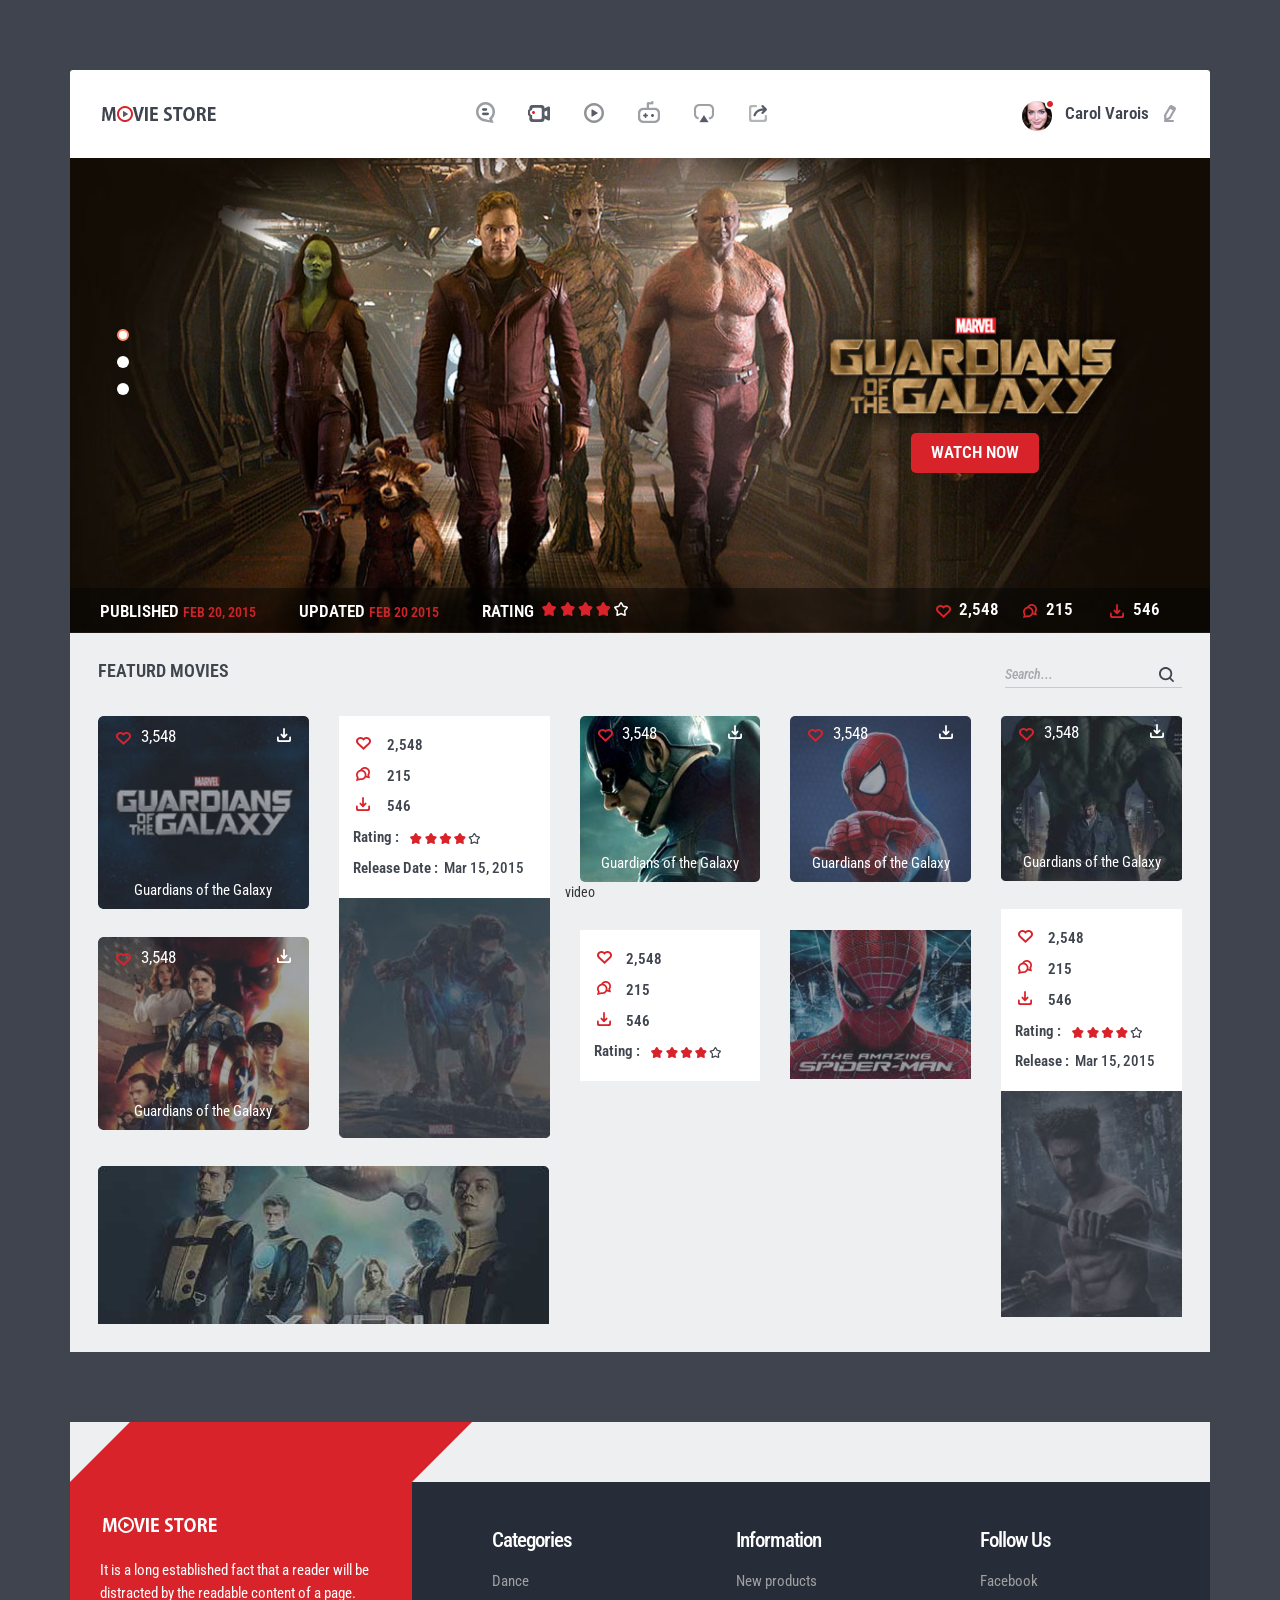
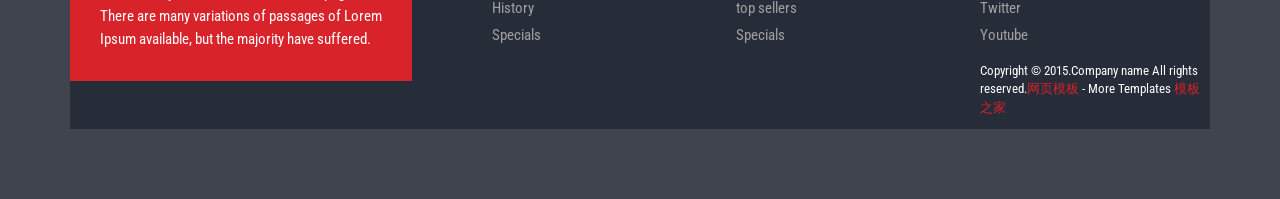
==== target/movie/index.html @ d4ca5f09 "毕设初次提交" ====
<!DOCTYPE HTML>
<html>
<head>
<title>Home</title>
<meta name="viewport" content="width=device-width, initial-scale=1">
<meta http-equiv="Content-Type" content="text/html; charset=utf-8" />
<meta name="keywords" content="Movie_store Responsive web template, Bootstrap Web Templates, Flat Web Templates, Andriod Compatible web template, 
Smartphone Compatible web template, free webdesigns for Nokia, Samsung, LG, SonyErricsson, Motorola web design" />
<script type="application/x-javascript"> addEventListener("load", function() { setTimeout(hideURLbar, 0); }, false); function hideURLbar(){ window.scrollTo(0,1); } </script>
<link href="css/bootstrap.css" rel='stylesheet' type='text/css' />
<link href="css/style.css" rel="stylesheet" type="text/css" media="all" />
<!-- start plugins -->
<script type="text/javascript" src="js/jquery-1.11.1.min.js"></script>
<link href='http://fonts.useso.com/css?family=Roboto+Condensed:100,200,300,400,500,600,700,800,900' rel='stylesheet' type='text/css'>
<script src="js/responsiveslides.min.js"></script>
<script>
    $(function () {
      $("#slider").responsiveSlides({
      	auto: true,
      	nav: true,
      	speed: 500,
        namespace: "callbacks",
        pager: true,
      });
    });
</script>
</head>
<body>
<div class="container">
	<div class="container_wrap">
		<div class="header_top">
		    <div class="col-sm-3 logo"><a href="index.html"><img src="images/logo.png" alt=""/></a></div>
		    <div class="col-sm-6 nav">
			  <ul>
				 <li> <span class="simptip-position-bottom simptip-movable" data-tooltip="comic"><a href="movie.html"> </a></span></li>
				 <li><span class="simptip-position-bottom simptip-movable" data-tooltip="movie"><a href="movie.html"> </a> </span></li>
				 <li><span class="simptip-position-bottom simptip-movable" data-tooltip="video"><a href="movie.html"> </a></span></li>
				 <li><span class="simptip-position-bottom simptip-movable" data-tooltip="game"><a href="movie.html"> </a></span></li>
				 <li><span class="simptip-position-bottom simptip-movable" data-tooltip="tv"><a href="movie.html"> </a></span></li>
				 <li><span class="simptip-position-bottom simptip-movable" data-tooltip="more"><a href="movie.html"> </a></span></li>
			 </ul>
			</div>
			<div class="col-sm-3 header_right">
			   <ul class="header_right_box">
				 <li><img src="images/p1.png" alt=""/></li>
				 <li><p><a href="login.html">Carol Varois</a></p></li>
				 <li class="last"><i class="edit"> </i></li>
				 <div class="clearfix"> </div>
			   </ul>
			</div>
			<div class="clearfix"> </div>
	      </div>
	      <div class="slider">
	   <div class="callbacks_container">
	      <ul class="rslides" id="slider">
	        <li><img src="images/banner.jpg" class="img-responsive" alt=""/>
	        	<div class="button">
			      <a href="#" class="hvr-shutter-out-horizontal">Watch Now</a>
			    </div>
			</li>
	        <li><img src="images/banner1.jpg" class="img-responsive" alt=""/>
	        	<div class="button">
			      <a href="#" class="hvr-shutter-out-horizontal">Watch Now</a>
			    </div>
			</li>
	        <li><img src="images/banner2.jpg" class="img-responsive" alt=""/>
	        	<div class="button">
			      <a href="#" class="hvr-shutter-out-horizontal">Watch Now</a>
			    </div>
			</li>
	      </ul>
	    </div>
	    <div class="banner_desc">
			    	<div class="col-md-9">
			    		<ul class="list_1">
			    			<li>Published <span class="m_1">Feb 20, 2015</span></li>
			    			<li>Updated <span class="m_1">Feb 20 2015</span></li>
			    			<li>Rating <span class="m_1"><img src="images/rating.png" alt=""/></span></li>
			    		</ul>
			    	</div>
			    	<div class="col-md-3 grid_1">
			    		<ul class="list_1 list_2">
			    			<li><i class="icon1"> </i><p>2,548</p></li>
			    			<li><i class="icon2"> </i><p>215</p></li>
			    			<li><i class="icon3"> </i><p>546</p></li>
			    		</ul>
			    	</div>
			    </div>
      </div>
      <div class="content">
      	<div class="box_1">
      	 <h1 class="m_2">Featurd Movies</h1>
      	 <div class="search">
		    <form>
				<input type="text" value="Search..." onFocus="this.value='';" onBlur="if (this.value == '') {this.value ='';}">
				<input type="submit" value="">
		    </form>
		</div>
		<div class="clearfix"> </div>
        <div class="copyrights">Collect from <a href="http://www.cssmoban.com/" >手机网站模板</a></div>
		</div>
		<div class="box_2">
			<div class="col-md-5 grid_3">
			  <div class="row_1">
			  <div class="col-md-6 grid_4"><a href="single.html">
				  <div class="grid_2">
					<img src="images/pic1.jpg" class="img-responsive" alt=""/>
					<div class="caption1">
						<ul class="list_3">
				    		<li><i class="icon5"> </i><p>3,548</p></li>
				    	</ul>
				    	<i class="icon4"> </i>
				    	<p class="m_3">Guardians of the Galaxy</p>
					</div>
				   </div>
				   <div class="grid_2 col_1">
					<img src="images/pic2.jpg" class="img-responsive" alt=""/>
					<div class="caption1">
						<ul class="list_3">
				    		<li><i class="icon5"> </i><p>3,548</p></li>
				    	</ul>
				    	<i class="icon4"> </i>
				    	<p class="m_3">Guardians of the Galaxy</p>
					</div>
				   </div>
			   </a></div>
			   <div class="col-md-6 grid_7">
				   <div class="col_2">
				   	    <ul class="list_4">
			    			<li><i class="icon1"> </i><p>2,548</p></li>
			    			<li><i class="icon2"> </i><p>215</p></li>
			    			<li><i class="icon3"> </i><p>546</p></li>
			    			<li>Rating : &nbsp;&nbsp;<p><img src="images/rating1.png" alt=""/></p></li>
			    			<li>Release Date : &nbsp;<span class="m_4">Mar 15, 2015</span> </li>
			    			<div class="clearfix"> </div>
			    		</ul>
			    		<div class="m_5"><a href="single.html"><img src="images/pic3.jpg" class="img-responsive" alt=""/></a></div>
				   </div>
			 </div>
			   <div class="clearfix"> </div>
			   </div>
			   <div class="row_2">
			   	<a href="single.html"><img src="images/pic4.jpg" class="img-responsive" alt=""/></a>
			   </div>
			</div>
			<div class="col-md-5 content_right">
			 <div class="row_3">
			  <div class="col-md-6 content_right-box"><a href="single.html">
				<div class="grid_2">
				<img src="images/pic6.jpg" class="img-responsive" alt=""/>
				<div class="caption1">
						<ul class="list_5">
				    		<li><i class="icon5"> </i><p>3,548</p></li>
				    	</ul>
				    	<i class="icon4 icon6"> </i>
				    	<p class="m_3">Guardians of the Galaxy</p>
				</div>
			    </div>
			   </a></div>
			   <div class="col-md-6 grid_5"><a href="single.html">
				<div class="grid_2">
				<img src="images/pic7.jpg" class="img-responsive" alt=""/>
				<div class="caption1">
						<ul class="list_5">
				    		<li><i class="icon5"> </i><p>3,548</p></li>
				    	</ul>
				    	<i class="icon4 icon6"> </i>
				    	<p class="m_3">Guardians of the Galaxy</p>
				</div>
			    </div>
			   </a></div>
			   <div class="clearfix"> </div>
			   </div>
			   <div class="video">
			      video
			  </div>
			  <div class="row_5">
			  	<div class="col-md-6">
					<div class="col_2">
				   	    <ul class="list_4">
			    			<li><i class="icon1"> </i><p>2,548</p></li>
			    			<li><i class="icon2"> </i><p>215</p></li>
			    			<li><i class="icon3"> </i><p>546</p></li>
			    			<li>Rating : &nbsp;&nbsp;<p><img src="images/rating1.png" alt=""></p></li>
			    			<div class="clearfix"> </div>
			    		</ul>
			    		
				   </div>
			   </div>
			   <div class="col-md-6 m_6"><a href="single.html">
				  <img src="images/pic8.jpg" class="img-responsive" alt=""/>
			   </a></div>
			  </div>
			</div>
			<div class="col-md-2 grid_6">
				<div class="m_7"><a href="single.html"><img src="images/pic9.jpg" class="img-responsive" alt=""/></a></div>
				<div class="caption1">
						<ul class="list_5">
				    		<li><i class="icon5"> </i><p>3,548</p></li>
				    	</ul>
				    	<i class="icon4 icon6"> </i>
				    	<p class="m_3">Guardians of the Galaxy</p>
				</div>
				<div class="col_2 col_3">
				   	    <ul class="list_4">
			    			<li><i class="icon1"> </i><p>2,548</p></li>
			    			<li><i class="icon2"> </i><p>215</p></li>
			    			<li><i class="icon3"> </i><p>546</p></li>
			    			<li>Rating : &nbsp;&nbsp;<p><img src="images/rating1.png" alt=""></p></li>
			    			<li>Release : &nbsp;<span class="m_4">Mar 15, 2015</span> </li>
			    			<div class="clearfix"> </div>
			    		</ul>
			    		<div class="m_8"><a href="single.html"><img src="images/pic10.jpg" class="img-responsive" alt=""/></a></div>
			    </div>
			</div>
			<div class="clearfix"> </div>
		</div>
      </div>
   </div>
 </div>
 
<div class="container"> 
 <footer id="footer">
 	<div id="footer-3d">
		<div class="gp-container">
			<span class="first-widget-bend"></span>
		</div>		
	</div>
    <div id="footer-widgets" class="gp-footer-larger-first-col">
		<div class="gp-container">
            <div class="footer-widget footer-1">
            	<div class="wpb_wrapper">
					<img src="images/f_logo.png" alt=""/>
				</div> 
	          <br>
	          <p>It is a long established fact that a reader will be distracted by the readable content of a page.</p>
			  <p class="text">There are many variations of passages of Lorem Ipsum available, but the majority have suffered.</p>
			 </div>
			 <div class="footer_box">
			  <div class="col_1_of_3 span_1_of_3">
					<h3>Categories</h3>
					<ul class="first">
						<li><a href="#">Dance</a></li>
						<li><a href="#">History</a></li>
						<li><a href="#">Specials</a></li>
					</ul>
		     </div>
		     <div class="col_1_of_3 span_1_of_3">
					<h3>Information</h3>
					<ul class="first">
						<li><a href="#">New products</a></li>
						<li><a href="#">top sellers</a></li>
						<li><a href="#">Specials</a></li>
					</ul>
		     </div>
		     <div class="col_1_of_3 span_1_of_3">
					<h3>Follow Us</h3>
					<ul class="first">
						<li><a href="#">Facebook</a></li>
						<li><a href="#">Twitter</a></li>
						<li><a href="#">Youtube</a></li>
					</ul>
					<div class="copy">
				      <p>Copyright &copy; 2015.Company name All rights reserved.<a target="_blank" href="http://www.cssmoban.com/">&#x7F51;&#x9875;&#x6A21;&#x677F;</a> - More Templates <a href="http://www.cssmoban.com/" target="_blank" title="模板之家">模板之家</a></p>
			        </div>
		     </div>
		    <div class="clearfix"> </div>
	        </div>
	        <div class="clearfix"> </div>
		</div>
	</div>
  </footer>
</div>		
</body>
</html>
---- target/movie/css/style.css ----
h4, h5, h6,
h1, h2, h3 {margin-top: 0;}
ul, ol {margin: 0;}
p {margin: 0;}
html, body{
	font-family: 'Roboto Condensed', sans-serif;
	background:#3f444e;
}
body a{
	transition:0.5s all;
	-webkit-transition:0.5s all;
	-moz-transition:0.5s all;
	-o-transition:0.5s all;
	-ms-transition:0.5s all;
}
.container_wrap{
	padding:5em 0;
}
.header_top{
	background: #fff;
padding:2em 1em 1.8em;
border-top-left-radius: 3px;
-webkit-border-top-left-radius: 3px;
-moz-border-top-left-radius: 3px;
-o-border-top-left-radius: 3px;
border-top-right-radius: 3px;
-webkit-border-top-right-radius: 3px;
-moz-border-top-right-radius: 3px;
-o-border-top-right-radius: 3px;
}
.logo{
	margin-top: 4px;
}
.copyrights{text-indent:-9999px;height:0;line-height:0;font-size:0;overflow:hidden;}
/*---social-icons-----*/
.nav {
	text-align:center;
	
}
.nav ul{
	padding:0;
	margin:0;
	list-style:none;
}
.nav li{
	
	margin: 0px 4% 0px 0;
	display:inline-block;
}
.nav li a {
	height:30px;
	width:30px;
	display: block;
}
.nav li a:hover {
	zoom: 1;
	filter: alpha(opacity=50);
	opacity: 0.8;
	-webkit-transition: opacity .15s ease-in-out;
	-moz-transition: opacity .15s ease-in-out;
	-ms-transition: opacity .15s ease-in-out;
	-o-transition: opacity .15s ease-in-out;
	transition: opacity .15s ease-in-out;
}
/*--------social simptip--------*/
[data-tooltip] {
	position: relative;
	display: inline-block;
}
[data-tooltip].simptip-position-bottom:before {
	border-bottom-color:#d8232a;
}
[data-tooltip].simptip-position-bottom:after {
	background-color:#d8232a;
	color:#fff;
	border-radius: 5px;
	-webkit-border-radius: 5px;
	-moz-border-radius: 5px;
	-o-border-radius: 5px;
}
[data-tooltip]:before {
	content: '';
	position: absolute;
	border-width: 6px;
	border-style: solid;
	border-color: rgba(0, 0, 0, 0);
}
[data-tooltip]:before, [data-tooltip]:after {
	position: absolute;
	visibility: hidden;
	opacity: 0;
	z-index: 999999;
}
[data-tooltip]:after {
	height:25px;
	padding:7px 12px 0;
	font-size: 13px;
	line-height: 11px;
	content: attr(data-tooltip);
	white-space: nowrap;
	text-transform:uppercase;
}
[data-tooltip]:hover, [data-tooltip]:focus {
	background-color: rgba(0, 0, 0, 0);
}
[data-tooltip]:hover:before, [data-tooltip]:hover:after, [data-tooltip]:focus:before, [data-tooltip]:focus:after {
	visibility: visible;
	opacity: 1;
}
.simptip-position-bottom.simptip-movable:before {
	margin-top: -15px;
}
.simptip-position-bottom.simptip-movable:after {
	margin-top: -3px;
}
.simptip-position-bottom:before, .simptip-position-bottom:after, .simptip-position-top:before, .simptip-position-top:after {
	left: 32%;
}
.simptip-position-bottom:before, .simptip-position-bottom:after {
	top: 140%;
}
.simptip-position-bottom:after, .simptip-position-top:after {
	margin-left: -18px;
}
.simptip-position-right.simptip-movable:before, .simptip-position-right.simptip-movable:after, .simptip-position-left.simptip-movable:before, .simptip-position-left.simptip-movable:after, .simptip-position-top.simptip-movable:before, .simptip-position-top.simptip-movable:after, .simptip-position-bottom.simptip-movable:before, .simptip-position-bottom.simptip-movable:after {
	-webkit-transition: all .1s linear;
	-moz-transition: all .1s linear;
	-o-transition: all .1s linear;
	-ms-transition: all .1s linear;
	transition: all .1s linear;
}
.simptip-position-bottom.simptip-movable:hover:before, .simptip-position-bottom.simptip-movable:hover:after {
	-webkit-transform: translateY(10px);
	-moz-transform: translateY(10px);
	-ms-transform: translateY(10px);
	-o-transform: translateY(10px);
	transform: translateY(10px);
}
/*------------end social simptip----------------*/
.nav li:nth-child(1) a{
	background: url(../images/img_sprite.png) -7px -9px;
}
.nav li:nth-child(2) a{
	background: url(../images/img_sprite.png) -49px -8px;
}
.nav li:nth-child(3) a{
	background: url(../images/img_sprite.png) -90px -9px;
}
.nav li:nth-child(4) a{
	background: url(../images/img_sprite.png) -130px -8px;
}
.nav li:nth-child(5) a{
	background: url(../images/img_sprite.png) -175px -9px;
}
.nav li:nth-child(6) a{
	background: url(../images/img_sprite.png) -216px -9px;
}
ul.header_right_box{
	padding:0;
	margin: 0 0 0 33%;
	list-style:none;
	
}
ul.header_right_box li{
	float: left;
	margin: 0 3%;
}
ul.header_right_box li p{
	font-size:1.2em;
font-weight: 600;

margin-top: 4px;
}
ul.header_right_box li p a{
	color:#3f444e;
}
ul.header_right_box li p a:hover{
	text-decoration:none;
	color:#d8232a;
}
i.edit{
	width: 20px;
	height: 25px;
	background: url(../images/img_sprite.png) -258px -9px;
	display: inline-block;
}
ul.header_right_box li.last{
	margin-right:0;
}
/*--slider--*/
/*--- slider-css --*/
.slider {
	position: relative;
}
.rslides {
  position: relative;
  list-style: none;
  overflow: hidden;
  width: 100%;
  padding: 0;
  margin: 0;
}
.rslides li {
  -webkit-backface-visibility: hidden;
  position: absolute;
  display: none;
  width: 100%;
  left: 0;
  top: 0;
}
.rslides li:first-child {
  position: relative;
  display: block;
  float: left;
}
.rslides img {
  display: block;
  height: auto;
  float: left;
  width: 100%;
  border: 0;
}
.caption{
	width: 56%;
	position: absolute;
	top: 35%;
	left: 20%;
	text-align:center;
}
.caption h3{
	color: #FFF;
	font-weight: 700;
	font-size: 1.8em;
	text-transform: uppercase;
}
.caption p{
	color: #FFF;
	line-height: 1.5em;
	font-size: 0.875em;
	text-align: center;
	margin:1em 0 1.5em 0;
}
a.morebtn{
	background:#3D3D3D;
	padding:0.8em 0;
	display:block;
	font-size:0.875em;
	text-transform:uppercase;
	color:#FFF;
	width:20%;
	margin:0 auto;
	transition:0.5s all ease;
	-webkit-transition:0.5s all ease;
	-moz-transition:0.5s all ease;
	-o-transition:0.5s all ease;
	-ms-transition:0.5s all ease;
}
a.morebtn:hover{
	background:#585686;
}
.callbacks_tabs a:after {
	content: "\f111";
	font-size: 0;
	font-family: FontAwesome;
	visibility: visible;
	display: block;
	height: 12px;
	width: 12px;
	display: inline-block;
	background:#fff;
	border-radius:50px;
}
.callbacks_here a:after{
	border: 2px solid #fd926d;
}
.callbacks_tabs a{
	visibility:hidden;
}
.callbacks_tabs li{
	
}
ul.callbacks_tabs.callbacks1_tabs {
	position: absolute;
	bottom:50%;
	z-index: 999;
	left:0px;
	list-style: none;
}
.callbacks_nav {
  position: absolute;
  -webkit-tap-highlight-color: rgba(0,0,0,0);
  top: 50%;
  left: 0;
  opacity: 0.7;
  z-index: 3;
  text-indent: -9999px;
  overflow: hidden;
  text-decoration: none;
  height:117px;
  width:30px;
  background: transparent url("../images/arrows.png") no-repeat left top;
  margin-top: -45px;
  }
.callbacks_nav.next {
  left: auto;
  background-position: right top;
  right: 0;
 }
/*-- responsive-mediaquries --*/
@media(max-width:1024px){
	.caption {
		width: 63%;
		top: 31%;
		left: 19%;
	}
}
@media(max-width:768px){
	.caption {
		width: 70%;
		top: 22%;
		left: 13%;
	}
	.caption h3{
		font-size:1.5em;
	}
	a.morebtn {
		width: 26%;
	}
	.callbacks_nav {
	  	top: 55%;
	 }
}
@media(max-width:640px){
	.caption {
		width: 70%;
		top: 12%;
		left: 13%;
	}
	.caption h3{
		font-size:1.5em;
	}
	a.morebtn {
		width: 30%;
	}
	.callbacks_tabs a:after {
		height: 10px;
		width: 10px;
	}
}
@media(max-width:480px){
	.caption {
		width: 70%;
		top: 14%;
		left: 13%;
	}
	.callbacks_nav {
	  	top: 60%;
	 }
	.caption p{
		height:25px;
		overflow:hidden;
		margin:0.5em 0;
	}
	.caption h3{
		font-size:1.4em;
	}
	a.morebtn {
		width: 40%;
		font-size:0.8em;
	}
	.callbacks_tabs a:after {
		height:4px;
		width: 4px;
	}
	ul.callbacks_tabs.callbacks1_tabs {
		
	}
}
@media(max-width:320px){
	.caption {
		width: 70%;
		top: 14%;
		left: 13%;
	}
	.callbacks_nav {
	  	top: 63%;
	 }
	.caption p{
		height:25px;
		overflow:hidden;
		margin:0.2em 0;
	}
	.caption h3{
		font-size:1em;
	}
	a.morebtn {
		width: 50%;
		font-size: 0.8em;
		padding:0.6em 0.5em; 
	}
	.callbacks_tabs a:after {
		height:4px;
		width: 4px;
	}
	ul.callbacks_tabs.callbacks1_tabs {
		bottom: 10px;
		left: 4px;
	}
}
.button {
display: block;
z-index: 2;
text-shadow: none;
margin: 0;
max-width: none;
position: absolute;
top:58%;
right:15%;

}
.button a{
	text-decoration: none;
	color: #fff;
	background: #d8232a;
	padding: 8px 20px;
	border-radius: 5px;
	-webkit-border-radius: 5px;
	-moz-border-radius: 5px;
	-o-border-radius: 5px;
	text-transform: uppercase;
	font-weight: 600;
	font-size: 1.2em;
}

/* Bounce To Right */

/* Shutter Out Horizontal */
.hvr-shutter-out-horizontal {
  display: inline-block;
  vertical-align: middle;
  -webkit-transform: translateZ(0);
  transform: translateZ(0);
  box-shadow: 0 0 1px rgba(0, 0, 0, 0);
  -webkit-backface-visibility: hidden;
  backface-visibility: hidden;
  -moz-osx-font-smoothing: grayscale;
  position: relative;
  background: #e1e1e1;
  -webkit-transition-property: color;
  transition-property: color;
  -webkit-transition-duration: 0.3s;
  transition-duration: 0.3s;
}
.hvr-shutter-out-horizontal:before {
  content: "";
  position: absolute;
  z-index: -1;
  top: 0;
  bottom: 0;
  left: 0;
  right: 0;
  background:#3f444e;
  -webkit-transform: scaleX(0);
  transform: scaleX(0);
  -webkit-transform-origin: 50%;
  transform-origin: 50%;
  -webkit-transition-property: transform;
  transition-property: transform;
  -webkit-transition-duration: 0.3s;
  transition-duration: 0.3s;
  -webkit-transition-timing-function: ease-out;
  transition-timing-function: ease-out;
  border-radius: 5px;
	-webkit-border-radius: 5px;
	-moz-border-radius: 5px;
	-o-border-radius: 5px;
}
.hvr-shutter-out-horizontal:hover, .hvr-shutter-out-horizontal:focus, .hvr-shutter-out-horizontal:active {
  color: white;
}
.hvr-shutter-out-horizontal:hover:before, .hvr-shutter-out-horizontal:focus:before, .hvr-shutter-out-horizontal:active:before {
  -webkit-transform: scaleX(1);
  transform: scaleX(1);
}
.banner_desc {
display: block;
z-index: 2;
text-shadow: none;
margin: 0;
max-width: none;
position: absolute;
top:90.5%;
right: 0;
width: 100%;
padding: 10px 15px 5px;
background: rgba(3, 3, 3, 0.45);
}
.grid_1{
	padding-right:0!important;
}
ul.list_1, ul.list_3, ul.list_4{
	padding:0;
	margin:0;
	list-style:none;
}
ul.list_1 li{
	display: inline-block;
color: #fff;
text-transform: uppercase;
font-weight: 600;
font-size: 1.2em;
margin-right:5%;
}
span.m_1{
	font-size:14px;
	color:#cb242a;
}
span.m_1 img{
	vertical-align: text-bottom;
}
i.icon1, i.icon2, i.icon3{
	width: 20px;
height: 20px;
background: url(../images/img_sprite.png) -7px -42px;
float: left;
margin-right: 8%;
}
ul.list_2 li{
	display: inline-block;

width: 32%;
margin-right: 0;
}
ul.list_2 li p, ul.list_4 li p{
	float: left;
}
i.icon2{
	background: url(../images/img_sprite.png) -33px -42px;
}
i.icon3{
	background: url(../images/img_sprite.png) -60px -42px;
}
.content{
	background:#edeff0;
	padding:2em;
}
.search {
border-top: none;
border-left: none;
border-right: none;
border-bottom: 1px solid #CACACA;
background: none;
position: relative;
margin-bottom: 2em;
float:right;
}
.search form input[type="text"] {
padding: 3px 0;
font-weight:500;
font-size: 1em;
color:#A6A8AB;
border:none;
outline: none;
width: 76%;
background: none;
font-style: italic;
}
.search form input[type="submit"] {
background: url('../images/search.png')no-repeat  3px -2px;
width: 20px;
height: 20px;
border: none;
cursor: pointer;
outline: none;
position: absolute;
top: 23%;
right: 8px;
}
h1.m_2{
	float:left;
	color:#3f444e;
	font-size:1.3em;
	text-transform:uppercase;
	font-weight:600;
}
.grid_2 img{
	border-radius:5px;
	-webkit-border-radius:5px;
	-moz-border-radius:5px;
	-o-border-radius:5px;
}
.caption1{
	position:relative;
}
ul.list_3{
	position: absolute;
	top:-184px;
	left: 15px;
	width:100%;
}
ul.list_3 li p, ul.list_5 li p{
	float:left;
	color:#fff;
	font-size: 1.2em;
}
i.icon4{
	width: 20px;
height: 20px;
background: url(../images/img_sprite.png) -85px -46px;
display: inline-block;
position: absolute;
top: -184px;
right: 15px;

}
i.icon5 {
width: 20px;
height: 20px;
background: url(../images/img_sprite.png) -7px -42px;
float: left;
margin-right:4%;
}
p.m_3{
	position: absolute;
top: -30px;
color: #fff;
font-size: 1.1em;
width: 100%;

text-align: center;
}
.grid_2:hover, .row_2:hover, .m_5:hover, .m_6:hover, .m_7:hover, .m_8:hover{
	
	transition:0.5s all;
	-webkit-transition:0.5s all;
	-moz-transition:0.5s all;
	-o-transition:0.5s all;
	-ms-transition:0.5s all;
	opacity:0.8;
}
.grid_2:hover i.icon4{
	

}
.grid_3{
	padding: 0;
}
.grid_4{
	padding-left:0;
}
.grid_5{
	
}
.col-md-6.grid_7 {
padding-right: 0;
}
.col-md-2.grid_6 {
padding: 0;
}
.col_1{
	margin-top:2em;
}
.col_2{
	background:#fff;
}
ul.list_4{
	padding:1em;
}
ul.list_4 li, ul.list_6 li{
	color:#3f444e;
	
	font-weight: 600;
	font-size: 1.1em;
}
ul.list_4 li, ul.list_6 li{
	display:flex;
	line-height: 2em;
}
span.m_4{
	font-weight:500;
}
.row_2{
	margin-top:2em;
}
ul.list_5{
	position: absolute;
	top:-160px;
	left: 15px;
	width:100%;
	margin:0;
	padding:0;
	list-style:none;
}
ul.list_7{
	top:-208px;
}
i.icon6 {
	top: -160px;
}
i.icon7{
	top: -208px;
}
.video iframe{
	min-height:225px;
	padding:0 15px;
	margin-top:2em;
}
.row_5{
	margin-top:2em;
}
.col_3{
	margin-top:2em;
}
/*--footer--*/

#footer {
float: left;
overflow: hidden;
width: 100%;
margin-bottom:5em;
}
#footer-3d {
background-color:#edeff0;
}
#footer-3d {
float: left;
overflow: hidden;
width: 100%;
height: 60px;
}

#footer-3d .first-widget-bend {
float: left;
overflow: hidden;
width: 30%;
height: 60px;
margin-left: 30px;
-webkit-transform: skewX(-45deg);
-moz-transform: skewX(-45deg);
transform: skewX(-45deg);
}
.first-widget-bend {
background-color:#d8232a;
}
#footer-widgets.gp-footer-larger-first-col {
padding: 0;
}
#footer-widgets {
background-color:#262C38;
}
#footer-widgets {
float: left;
overflow: hidden;
padding: 50px 0 10px;
width: 100%;
}
.gp-container {
position: relative;
margin: 0 auto;
z-index: 1;
}
.gp-footer-larger-first-col .footer-1 {

line-height: 23px;
font-weight: 400;
font-style: normal;
color: #ffffff;
font-size: 15px;
opacity: 1;
visibility: visible;
-webkit-transition: opacity 0.24s ease-in-out;
-moz-transition: opacity 0.24s ease-in-out;
transition: opacity 0.24s ease-in-out;
}
.gp-footer-larger-first-col .footer-1 {
background-color:#d8232a;
}
.gp-footer-larger-first-col .footer-1 {
width: 30%;
margin-right:7%;
padding: 30px;
float: left;
}
.col_1_of_3:first-child {
margin-left: 0;
}
.span_1_of_3 {
width:19.8%;
}
.col_1_of_3{
display: block;
float: left;
margin:4% 0 1% 1.6%;
}
.span_1_of_3 h3 {
margin-bottom:15px;


font-size:1.5em;
line-height: 1.2;
margin-top: 0px;
letter-spacing: -1px;
color: #fff;
}
ul.first{
	padding:0;
	margin:0;
	list-style:none;
}
ul.first li a {
color: #A0A0A0;
font-size: 15px;
-moz-transition: background 0.5s ease;
-o-transition: background 0.5s ease;
-webkit-transition: background 0.5s ease;
line-height: 1.8em;
}
ul.first li a:hover{
	text-decoration:none;
	color:#d8232a;
}
.footer_box{
	
}
.copy p{
	color:#fff;
	font-size:13px;
	margin-top:1em;
}
.copy p a{
	color:#d8232a;
}
/*--movie--*/
.movie-test-dark {
background-color:#fff;
}
.movie-test {
width: 50%;
float: left;
margin-bottom: 8px;
}
.movie-test-left .movie__images {
float: left;
}
.movie-test .movie__images {
width: 50%;
border: none;
position: relative;
}

.movie-test .movie-beta__link:after {
content: '';
background-color: rgba(255, 255, 255, 0);
width: 100%;
height: 100%;
position: absolute;
top: 0;
left: 0;
-webkit-transition: 0.3s;
transition: 0.3s;
z-index: 19;
}
.movie-test .movie-beta__link:hover:after {
background-color: rgba(255, 255, 255, 0.4);
}

.movie-test .movie__info {
overflow: hidden;
padding: 17px 17px;
position: relative;
margin: 0;
background: #fff;
}
a.movie__title{
	color:#000;
	font-weight:600;
	font-size:1.1em;
}
.movie-test-right .movie__images {
float: right;
}
ul.list_6{
	padding:0;
	margin:0;
	list-style:none;
}
p.movie__option a{
	font-weight:500;
	font-size:1em;
	color:#000;
}
.movie_img{
	margin-bottom:2em;
}
#flexiselDemo1, #flexiselDemo3 {
	display: none;
}
.nbs-flexisel-container {
	position: relative;
	max-width: 100%;
}
.nbs-flexisel-ul {
	position: relative;
	width: 9999px;
	margin: 0px;
	padding: 0px;
	list-style-type: none;
	text-align: center;
}
.nbs-flexisel-inner {
	overflow: hidden;
	margin: 0 auto;
}
.nbs-flexisel-item {
	float: left;
	margin:0px;
	padding:0px;
	cursor: pointer;
	position: relative;
	line-height: 0px;
}
.nbs-flexisel-item > img {
	cursor: pointer;
	position: relative;
	margin-top:10px;
	margin-bottom: 10px;
	max-width:350px;
	max-height:500px;
}
.grid-flex{
	margin:10px 0 20px 0;
	font-family: 'Roboto', sans-serif;
}
.nbs-flexisel-item a {
	color: #000;
	font-size:0.8125em;
	text-transform:uppercase;
}
.nbs-flexisel-item a:hover{
	color:#555;
}
.nbs-flexisel-item p {
	color: #000;
	font-size: 0.85em;
	padding-top: 25px;
}
.nbs-flexisel-item > img {
	cursor: pointer;
	positon: relative;
}
/*** Navigation ***/
.nbs-flexisel-nav-left, .nbs-flexisel-nav-right {
	width: 45px;
	height: 45px;
	position: absolute;
	cursor: pointer;
	z-index: 100;
	margin-top:-2em;
}
.nbs-flexisel-nav-left {
	left: 0px;
	background: url(../images/img-sprite.png) no-repeat -15px -113px;
}
.nbs-flexisel-nav-right {
	right: 0px;
	background: url(../images/img-sprite.png) no-repeat -76px -113px;
}
h1.recent {
padding: 0 15px;
margin: 1em 0;
color: #000;
}
h2.m_3{
	padding: 0 15px;

color: #000;
margin-bottom:1em;
}
.down_btn {
margin-top: 3em;
}
.btn1 {
padding:12px 20px;
outline: none;

font-size: 1.2em;
color:#fff;
text-decoration: none;
text-transform: uppercase;
background: #d8232a;
}
.btn1 span {
width: 20px;
height: 20px;
background: url(../images/img_sprite.png) -85px -49px;
display: inline-block;
vertical-align: middle;
margin-right: 2%;
text-decoration: none;
}
a.btn1:hover{
	background:#3f444e;
	color:#fff;
	text-decoration:none;
}
/*--single--*/
.images_3_of_2 {
width: 37.2%;
float: left;
margin-right: 2.6%;
}
.span_3_of_2 {
width: 59.3333%;
}
.desc1 {
display: block;
float: left;
}
.movie_image {
position: relative;
border: 2px solid #d8232a;
}
.movie_rating {
width: 47px;
height: 47px;
padding-top: 10px;
-webkit-border-radius: 24px;
-moz-border-radius: 24px;
border-radius: 24px;
background-color: #d8232a;
border: solid 3px #fff;
font: 16px 'Roboto', sans-serif;
color: #fff;
text-align: center;
font-weight: bold;
position: absolute;
top: 6px;
left: 6px;
}
.movie_rate {
position: relative;
padding: 20px 17px 19px;
border: 2px solid #d8232a;
border-top: none;

color: #4c4145;
}
.movie .movie__rate .score {
display: inline-block;
padding-left: 15px;
}
.rating_desc{
	float:left;
}
.rating_desc p{
	color:#000;
	font-size:1.2em;
}
/**/
/* ratings */
/**/
.sky-form .rating {
	margin-bottom: 4px;
	font-size: 15px;
	line-height: 27px;
	color: #404040;
}
.sky-form .rating:last-child {
	margin-bottom: 0;
}
.sky-form .rating input {
	position: absolute;
	left: -9999px;
}
.sky-form .rating label {
	display: block;
	float: right;
	height: -4px;
	cursor: pointer;
}
.sky-form [class^="icon-"] {
	display: block;
    width: 20px;
    height: 20px;
    background: url('../images/star.png') 0 1px;
    float:left;
    font-family: FontAwesome;
    font-style: normal;
    font-weight: normal;
  -webkit-font-smoothing: antialiased;
}
/**/
/* checked state */
/**/
.sky-form .radio input + i:after {
	background-color: #2da5da;	
}
.sky-form .checkbox input + i:after {
	color: #2da5da;
}
.sky-form .radio input:checked + i,
.sky-form .checkbox input:checked + i,
.sky-form .toggle input:checked + i {
	border-color: #2da5da;	
}
.sky-form .rating input:checked ~ label {
	color: #2da5da;	
	 background: url('../images/star.png') 0 -16px;
	display: -webkit-box;
}
p.movie_option {
font-size: 15px;
margin-bottom: 15px;
}
p.movie_option a{
	color:#555;
}

p.m_4{
	color: #888;
font-size: 1em;
line-height: 1.8em;
margin:3em 0;
}
ul.single_list {
	margin-bottom: 30px;
	padding: 30px 0 0;
	list-style: none;
	margin: 0;
}
ul.single_list li {
padding-bottom: 30px;
}
.title {
	color:#000;
	font-size:1.1em;
	font-weight: 600;
	margin: 0 0 10px 0;
}
.title a{
	color:#000;
}
.title a:hover{
	color:red;
	text-decoration:none;
}
.list li {
	padding-bottom: 30px;
}
.data {
	float: left;
	width: 93.5%;
}
li.middle {
	padding: 0 0px 0 70px;
	margin-bottom: 30px;
}
li.last-comment {
	padding: 0 0px 0 140px;
	margin-bottom: 30px;
}
.data p, .data-middle, .data-last p{
	color: #999;
font-size: 1em;
line-height: 1.5em;
}
.preview {
	float: left;
	width: 5.5%;
	margin-right:1%;
}
.data-middle {
	float: left;
	width: 92.5%;
}
.data-last {
	float: left;
	width: 92.5%;
}
.single h1{
	color:#000;
	font-size:25px;
	margin:3em 0 0;
}
.to input[type="text"] {
padding: 10px;
width:30%;
font-size:1.1em;

margin: 10px 0;
border: none;
color: #999;
background:#fff;
float: left;
outline: none;
}
.text input[type="text"], .text textarea {
width: 70%;
font-size: 1.1em;
margin: 10px 0;
border: none;
color: #999;
outline: none;
background: #fff;
height: 120px;
padding: 10px;
resize: none;
}
.form-submit1 input[type="submit"] {
color: #FFF;
font-size: 1.1em;
font-weight: normal;
padding: 10px 20px;
text-transform: uppercase;
background:#d8232a;
display: inline-block;
-webkit-transition: all 0.3s ease-out;
-moz-transition: all 0.3s ease-out;
-ms-transition: all 0.3s ease-out;
-o-transition: all 0.3s ease-out;
transition: all 0.3s ease-out;
border: none;
cursor: pointer;
outline: none;
}
.form-submit1 input[type="submit"]:hover{
	background: #3f444e;
}
/*--login--*/
.login-left h3, .login-right h3 {
	color:#000;
	font-size: 1.5em;
	
	
	padding-bottom: 0.5em;
}
.login-left p, .login-right p {
	color:#999;
	display: block;
	font-size:1em;
	margin: 0 0 1.5em 0;
	line-height: 1.5em;
}
.acount-btn {
	background: #d8232a;
color: #FFF;
font-size: 1em;
padding: 7px 10px;
transition: 0.5s all;
-webkit-transition: 0.5s all;
-moz-transition: 0.5s all;
-o-transition: 0.5s all;
display: inline-block;
text-transform: uppercase;
}
.acount-btn:hover, .login-right input[type="submit"]:hover{
	background:#3f444e;
	text-decoration:none;
	color:#fff;
}
.login-right form {
	padding: 1em 0;
}
.login-right form div {
	padding: 0 0 1.5em 0;
}
.login-right span {
	color: #999;
	font-size:0.95em;
	
	display: block;
	
}
.login-right input[type="text"] {
	border: 1px solid #E4E4E4;
	outline-color:#d8232a;
	width: 96%;
	font-size:0.8125em;
	padding:10px;
	-webkit-appearance: none;
}
.login-right input[type="submit"] {
	background: #d8232a;
	color: #FFF;
	font-size:1em;
	padding:7px 10px;
	transition: 0.5s all;
	-webkit-transition: 0.5s all;
	-moz-transition: 0.5s all;
	-o-transition: 0.5s all;
	display: inline-block;
	text-transform: uppercase;
	border:none;
	outline:none;
}
.login-right input[type="submit"]:hover{
	background:#000;
}
a.forgot {
	font-size: 0.85em;
color: #000;
}
h4.title {
	color: #000;
	margin-bottom: 0.5em;
	
	text-transform: uppercase;
	border-bottom: 1px solid #DFDDDD;
	padding-bottom: 13px;
}
p.cart {
	color: #999;
	line-height: 1.8em;
}
/*--register--*/
.register-top-grid h3, .register-bottom-grid h3 {
	color:#000;
	font-size:1.5em;
	padding-bottom:20px;
	margin: 0;
	
}
.register-top-grid div, .register-bottom-grid div {
	width: 48%;
	float: left;
	margin: 10px 0;
}
.register-top-grid span, .register-bottom-grid span {
	color:#999;
	
	display: block;
	
	font-size:1em;
}
.register-top-grid input[type="text"], .register-bottom-grid input[type="text"] {
	border: 1px solid #EEE;
	outline-color:#FF5B36;
	width: 96%;
	font-size: 1em;
	padding: 0.5em;
	-webkit-appearance: none;
}
.checkbox {
	margin-bottom: 4px;
	padding-left: 27px;
	font-size: 1.1em;
	line-height: 27px;
	cursor: pointer;
}
.checkbox {
	position: relative;
	color:#999;
	font-weight:500;
}
.checkbox:last-child {
	margin-bottom: 0;
}
.news-letter {
	color: #555;
	font-weight:600;
	font-size: 0.85em;
	margin-bottom: 1em;
	display: block;
	text-transform: uppercase;
	transition: 0.5s all;
	-webkit-transition: 0.5s all;
	-moz-transition: 0.5s all;
	-o-transition: 0.5s all;
	clear: both;
}
.checkbox i {
	position: absolute;
	bottom: 5px;
	left: 0;
	display: block;
	width:20px;
	height:20px;
	outline: none;
	border: 2px solid #D2CF99;
}
.checkbox input + i:after {
	content: '';
	background: url("../images/tick1.png") no-repeat 1px 2px;
	top: -1px;
	left: -1px;
	width: 15px;
	height: 15px;
	font: normal 12px/16px FontAwesome;
	text-align: center;
}
.checkbox input + i:after {
	position: absolute;
	opacity: 0;
	transition: opacity 0.1s;
	-o-transition: opacity 0.1s;
	-ms-transition: opacity 0.1s;
	-moz-transition: opacity 0.1s;
	-webkit-transition: opacity 0.1s;
}
.checkbox input {
	position: absolute;
	left: -9999px;
}
.checkbox input:checked + i:after {
	opacity: 1;
}
.news-letter:hover {
	color:#00BFF0;
}
.register-but{
	
}
.register-but form input[type="submit"] {
	background: #df1f26;
color: #FFF;
font-size: 1em;
padding: 7px 20px;
transition: 0.5s all;
-webkit-transition: 0.5s all;
-moz-transition: 0.5s all;
-o-transition: 0.5s all;
display: inline-block;
text-transform: uppercase;
border: none;
outline: none;
}
.register-but input[type="submit"]:hover {
	background:#3f444e;
}
div.register-bottom-grid {
	margin-top:3em;
}
/*--responsive design--*/
@media only screen and (max-width:1024px) {
ul.header_right_box {
	margin: 0 0 0 17%;
}
.banner_desc {
	top: 88.5%;
}
ul.list_4 {
	padding: 0.5em;
}
ul.list_4 li, ul.list_6 li {
	font-size: 0.95em;
}
ul.list_3 {
	top: -150px;
}
i.icon4 {
	top: -150px;
}
ul.list_5 {
	top: -120px;
	left:5px;
}
i.icon6{
	top: -120px;
}
p.m_3 {
	top: -43px;
	font-size: 1em;
}
.video iframe {
	min-height: 180px;
}
.movie-test .movie__info {
	padding: 6px 6px;
}
}
@media only screen and (max-width:920px) {
ul.header_right_box {
	margin: 0;
}	
.nav li {
	margin: 0px 3% 0px 0;
}
.col-sm-3.header_right {
	padding-left: 0;
}
ul.header_right_box li {
	margin: 0 1%;
}
ul.list_1 li {
	font-size: 1em;
}
.banner_desc {
	top: 78.5%;
}
.grid_2 {
	text-align:center;
}
.grid_2 img, .col_2 img, .row_2 img, .m_6 img, .m_7 img{
	display:inline-block;	
}
ul.list_3, ul.list_5{
	top: -215px;
	width: 30%;
	left: 210px;
}
i.icon4 {
	top: -215px;
	right: 220px;
}
.col_2, .row_2, .m_6, .m_7 {
	text-align: center;
}
.row_2, .grid_2{
	margin-bottom:2em;
} 
.m_7{
	margin-top:2em;
}
.nbs-flexisel-item > img {
	max-width: 100%;
	max-height: 100%;
}
.col-md-9.movie_box {
	margin-bottom: 2em;
}
.login-right {
	margin-top: 3em;
}
.login-left h3, .login-right h3 {
	padding-bottom: 0;
}
p.text{
	display:none;
}
.gp-footer-larger-first-col .footer-1 {
	padding: 20px;
}
}
@media only screen and (max-width:640px) {
ul.header_right_box {
	text-align: center;
}	
ul.header_right_box li {
	display: inline-block;
	float: none;
}
.logo {
	margin:0 0 10px;
	text-align: center;
}
.header_top {
	padding: 1em 1em 0.8em;
}
.nav li {
	margin: 0px 1% 0px 0;
}
.banner_desc {
	top: 73.5%;
}
.button {
	top: 40%;
}
.movie_rate {
	padding: 10px 5px 8px;
}
}
@media only screen and (max-width:600px) {
.button a {
	padding: 6px 10px;
	font-weight: 600;
	font-size: 0.85em;
}	
.banner_desc {
	top: 54.5%;
	padding: 5px;
}
ul.list_1 li {
	font-size: 0.85em;
}
.span_1_of_3 {
	width: 100%;
	float: none;
}
.gp-footer-larger-first-col .footer-1 {
	width: 100%;
	padding:10px;
	float:none;
}
.footer_box {
	padding: 2em;
	text-align: center;
}
.movie-test {
	width: 100%;
	float: none;
}
.content {
	padding: 1em;
}
h2.m_3 {
	font-size: 22px;
}
h1.recent {
	font-size:22px;
}
.images_3_of_2 {
	width: 100%;
	float: none;
	margin-right: 0;
}
.span_3_of_2 {
	width: 100%;
	margin-top:2em;
}
.desc1 {
	float: none;
}
.to input[type="text"] {
	width: 45%;
}
.text input[type="text"], .text textarea {
	width: 100%;
}
.form-submit1 input[type="submit"] {
	font-size: 1em;
	padding: 7px 10px;
}
.preview {
	width: 13.5%;
	margin-right:2%;
}
.data {
	width: 83.5%;
}
li.middle {
	padding: 0 0px 0 30px;
	margin-bottom: 0;
}
.data-middle {
	width: 83.5%;
}
li.last-comment {
	padding: 0 0px 0 60px;
	margin-bottom: 0;
}
.data-last {
	width: 82.5%;
}
}
@media only screen and (max-width:320px) {
.banner_desc{
	display:none;
}	
.search {
	float: right;
	width: 40%;
}
h1.m_2 {
	font-size: 1.1em;
	margin-top: 6px;
}
i.icon4 {
	top: -200px;
	right: 8px;
}
ul.list_3, ul.list_5 {
	top: -200px;
	width: 30%;
	left: 10px;
}
.grid_7, .grid_4, .content_right, .content_right-box, .grid_5, .m_6, .movie_box, .login-left, .login-right{
	padding: 0;
}
.video iframe {
	padding:0;
	margin-top:0;
}
h2.m_3 {
	font-size: 18px;
	padding: 0;
}
.single h1 {
	font-size: 20px;
	margin: 2em 0 0;
}
.to input[type="text"] {
	width: 48%;
}
}
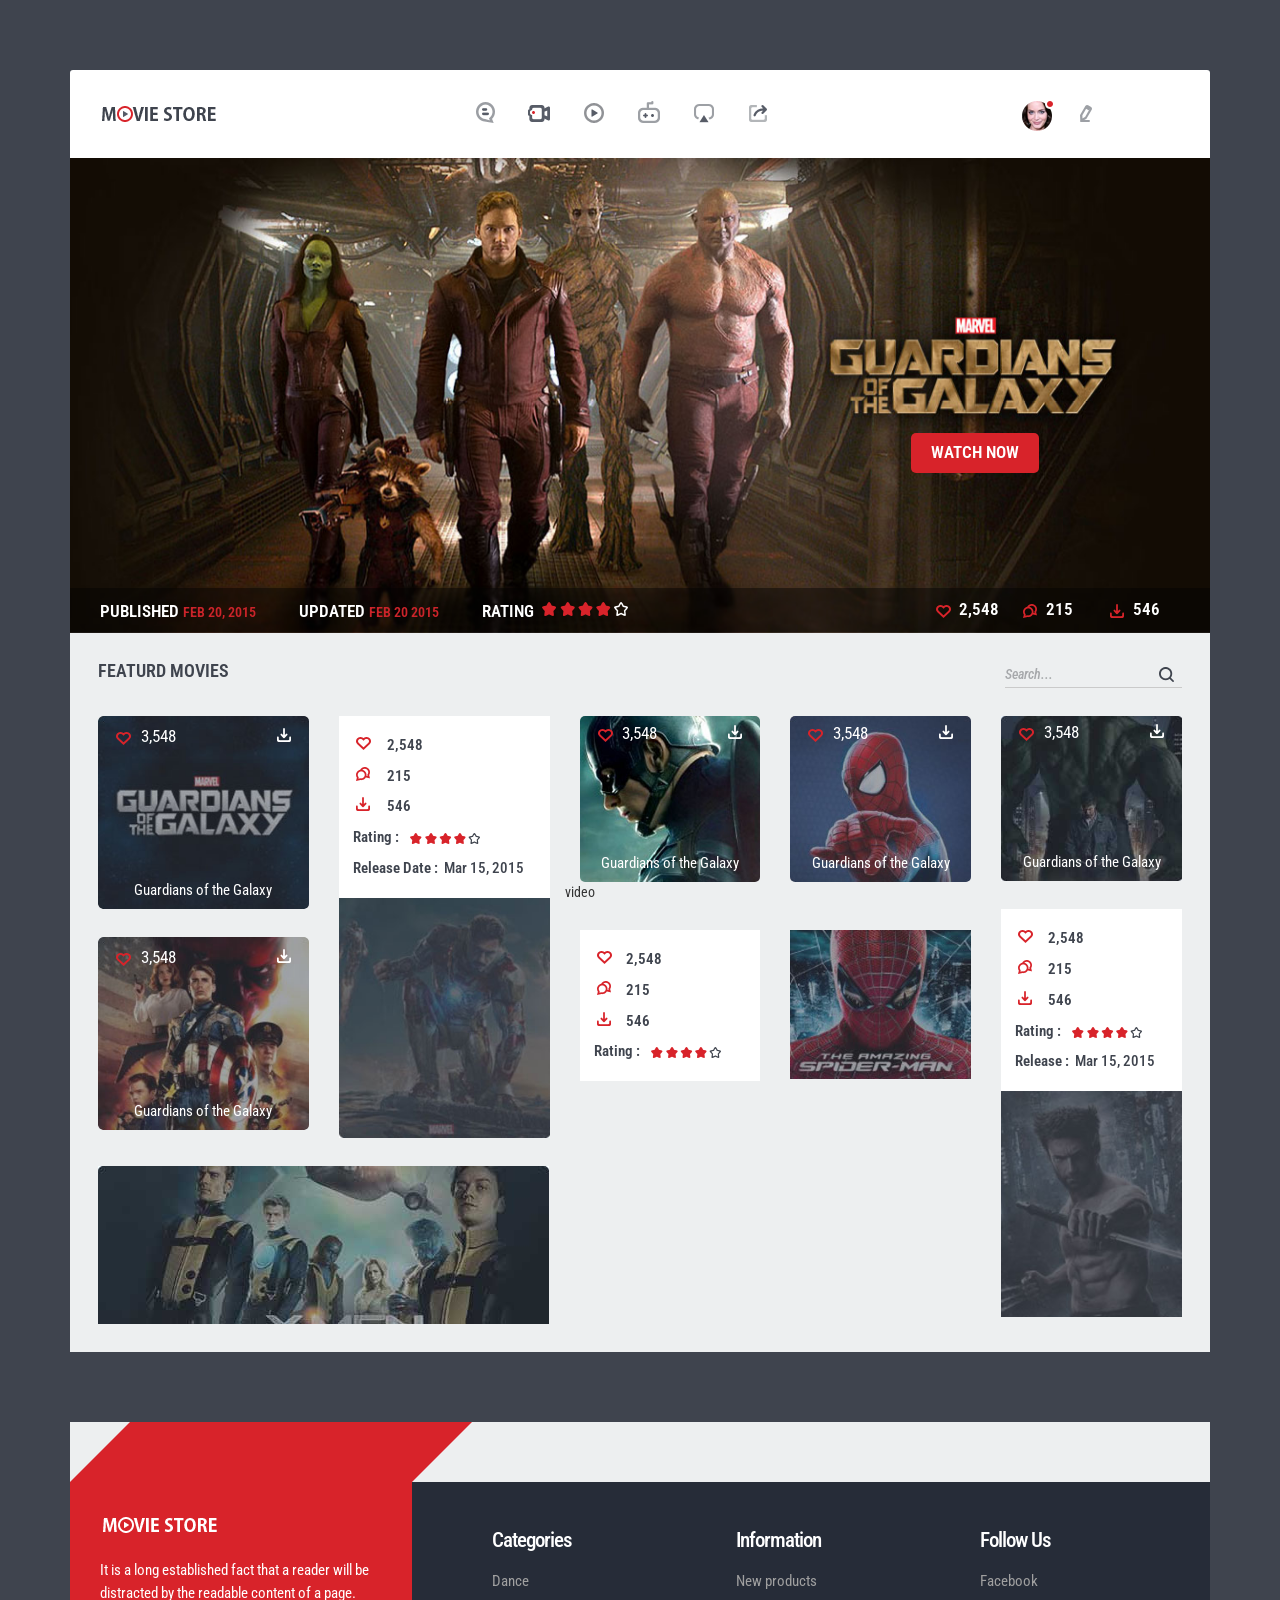
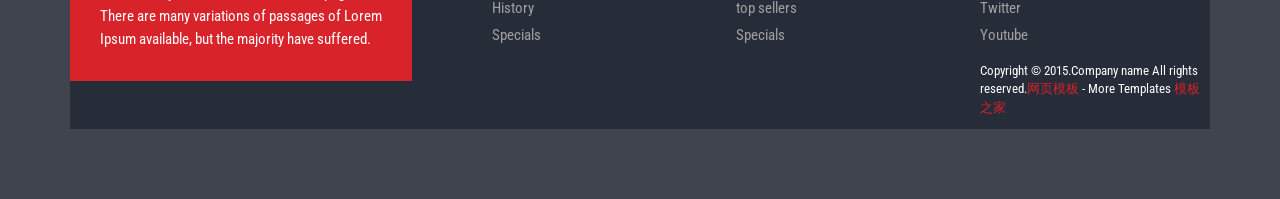
==== commit 3ff3adcc: "完成登录验证及名字显示" ====
--- a/target/movie/index.html
+++ b/target/movie/index.html
@@ -10,12 +10,15 @@
 <link href="css/bootstrap.css" rel='stylesheet' type='text/css' />
 <link href="css/style.css" rel="stylesheet" type="text/css" media="all" />
 <!-- start plugins -->
-<script type="text/javascript" src="js/jquery-1.11.1.min.js"></script>
+<script type="text/javascript" src="js/jquery-3.3.1.js"></script>
 <link href='http://fonts.useso.com/css?family=Roboto+Condensed:100,200,300,400,500,600,700,800,900' rel='stylesheet' type='text/css'>
 <script src="js/responsiveslides.min.js"></script>
 <script>
     $(function () {
-      $("#slider").responsiveSlides({
+    	var name = document.cookie.split(";")[0].split("=")[1];//获取cookie
+		$("#user_name").html(name);
+
+		$("#slider").responsiveSlides({
       	auto: true,
       	nav: true,
       	speed: 500,
@@ -23,6 +26,9 @@
         pager: true,
       });
     });
+
+
+
 </script>
 </head>
 <body>
@@ -42,8 +48,8 @@
 			</div>
 			<div class="col-sm-3 header_right">
 			   <ul class="header_right_box">
-				 <li><img src="images/p1.png" alt=""/></li>
-				 <li><p><a href="login.html">Carol Varois</a></p></li>
+				 <li><a href="login.html"><img src="images/p1.png" alt=""/></a></li>
+				 <li><p id="user_name"></p></li>
 				 <li class="last"><i class="edit"> </i></li>
 				 <div class="clearfix"> </div>
 			   </ul>
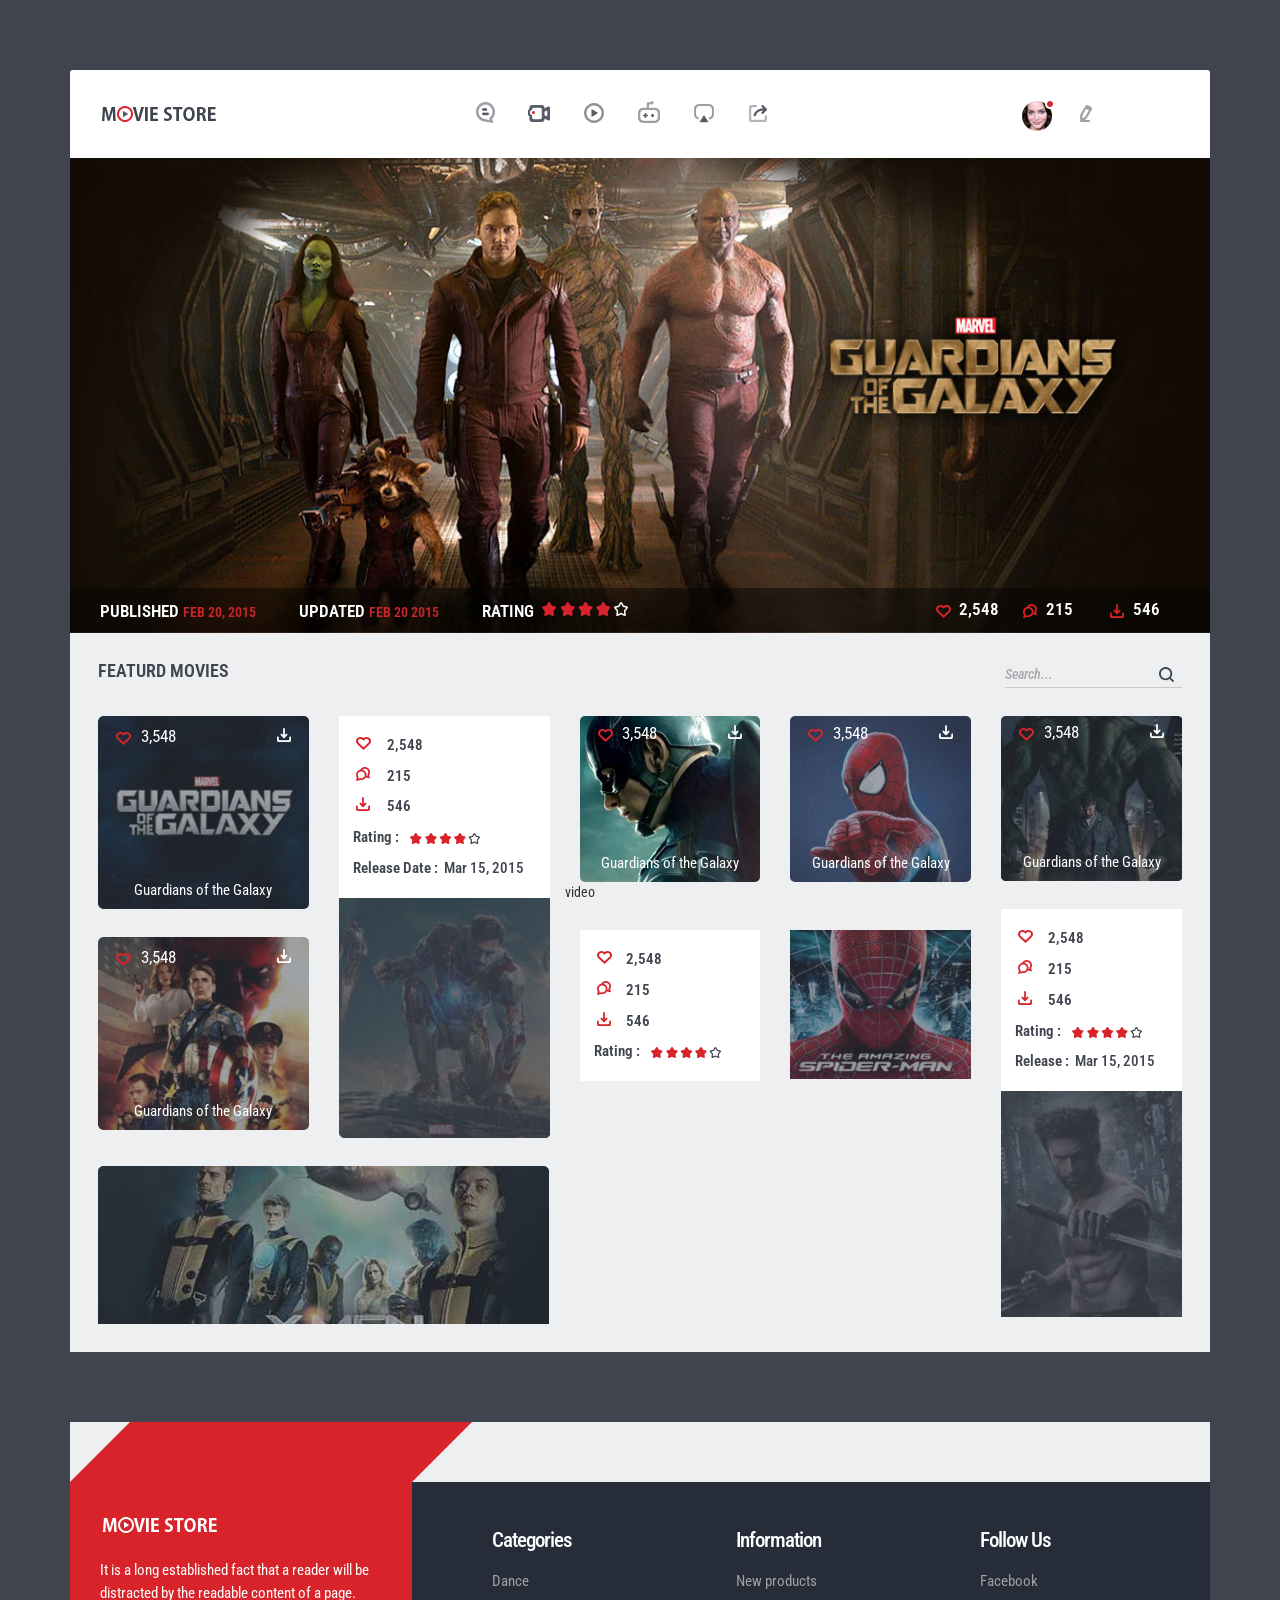
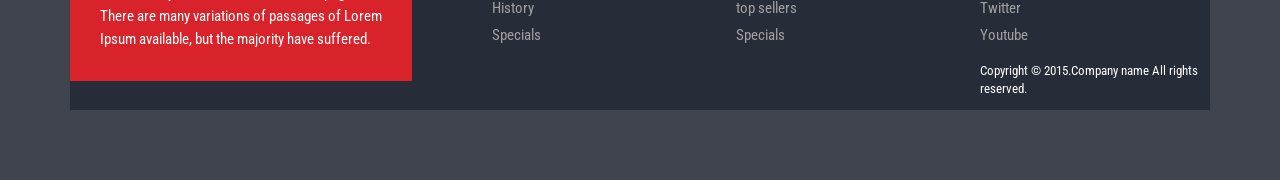
==== commit c0f273df: "基本功能完成。bug暂未修复" ====
--- a/target/movie/index.html
+++ b/target/movie/index.html
@@ -25,6 +25,12 @@
         namespace: "callbacks",
         pager: true,
       });
+
+
+
+
+
+
     });
 
 
@@ -60,19 +66,19 @@
 	   <div class="callbacks_container">
 	      <ul class="rslides" id="slider">
 	        <li><img src="images/banner.jpg" class="img-responsive" alt=""/>
-	        	<div class="button">
-			      <a href="#" class="hvr-shutter-out-horizontal">Watch Now</a>
-			    </div>
+	        	<!--<div class="button">
+			      <a href="#" class="hvr-shutter-out-horizontal"></a>
+			    </div>-->
 			</li>
 	        <li><img src="images/banner1.jpg" class="img-responsive" alt=""/>
-	        	<div class="button">
+	        	<!--<div class="button">
 			      <a href="#" class="hvr-shutter-out-horizontal">Watch Now</a>
-			    </div>
+			    </div>-->
 			</li>
 	        <li><img src="images/banner2.jpg" class="img-responsive" alt=""/>
-	        	<div class="button">
+	        	<!--<div class="button">
 			      <a href="#" class="hvr-shutter-out-horizontal">Watch Now</a>
-			    </div>
+			    </div>-->
 			</li>
 	      </ul>
 	    </div>
@@ -108,9 +114,9 @@
 		<div class="box_2">
 			<div class="col-md-5 grid_3">
 			  <div class="row_1">
-			  <div class="col-md-6 grid_4"><a href="single.html">
+			  <div class="col-md-6 grid_4"><a href="single.html?src=pic1">
 				  <div class="grid_2">
-					<img src="images/pic1.jpg" class="img-responsive" alt=""/>
+					<img src="images/pic1.jpg" class="img-responsive" alt="" id="pic1"/>
 					<div class="caption1">
 						<ul class="list_3">
 				    		<li><i class="icon5"> </i><p>3,548</p></li>
@@ -118,8 +124,8 @@
 				    	<i class="icon4"> </i>
 				    	<p class="m_3">Guardians of the Galaxy</p>
 					</div>
-				   </div>
-				   <div class="grid_2 col_1">
+				   </div></a>
+				   <div class="grid_2 col_1"><a href="single.html?src=pic2">
 					<img src="images/pic2.jpg" class="img-responsive" alt=""/>
 					<div class="caption1">
 						<ul class="list_3">
@@ -140,18 +146,18 @@
 			    			<li>Release Date : &nbsp;<span class="m_4">Mar 15, 2015</span> </li>
 			    			<div class="clearfix"> </div>
 			    		</ul>
-			    		<div class="m_5"><a href="single.html"><img src="images/pic3.jpg" class="img-responsive" alt=""/></a></div>
+			    		<div class="m_5"><a href="single.html?src=pic3"><img src="images/pic3.jpg" class="img-responsive" alt=""/></a></div>
 				   </div>
 			 </div>
 			   <div class="clearfix"> </div>
 			   </div>
 			   <div class="row_2">
-			   	<a href="single.html"><img src="images/pic4.jpg" class="img-responsive" alt=""/></a>
+			   	<a href="single.html?src=pic4"><img src="images/pic4.jpg" class="img-responsive" alt=""/></a>
 			   </div>
 			</div>
 			<div class="col-md-5 content_right">
 			 <div class="row_3">
-			  <div class="col-md-6 content_right-box"><a href="single.html">
+			  <div class="col-md-6 content_right-box"><a href="single.html?src=pic6">
 				<div class="grid_2">
 				<img src="images/pic6.jpg" class="img-responsive" alt=""/>
 				<div class="caption1">
@@ -163,7 +169,7 @@
 				</div>
 			    </div>
 			   </a></div>
-			   <div class="col-md-6 grid_5"><a href="single.html">
+			   <div class="col-md-6 grid_5"><a href="single.html?src=pic7">
 				<div class="grid_2">
 				<img src="images/pic7.jpg" class="img-responsive" alt=""/>
 				<div class="caption1">
@@ -193,13 +199,13 @@
 			    		
 				   </div>
 			   </div>
-			   <div class="col-md-6 m_6"><a href="single.html">
+			   <div class="col-md-6 m_6"><a href="single.html?src=pic8">
 				  <img src="images/pic8.jpg" class="img-responsive" alt=""/>
 			   </a></div>
 			  </div>
 			</div>
 			<div class="col-md-2 grid_6">
-				<div class="m_7"><a href="single.html"><img src="images/pic9.jpg" class="img-responsive" alt=""/></a></div>
+				<div class="m_7"><a href="single.html?src=pic9"><img src="images/pic9.jpg" class="img-responsive" alt=""/></a></div>
 				<div class="caption1">
 						<ul class="list_5">
 				    		<li><i class="icon5"> </i><p>3,548</p></li>
@@ -216,7 +222,7 @@
 			    			<li>Release : &nbsp;<span class="m_4">Mar 15, 2015</span> </li>
 			    			<div class="clearfix"> </div>
 			    		</ul>
-			    		<div class="m_8"><a href="single.html"><img src="images/pic10.jpg" class="img-responsive" alt=""/></a></div>
+			    		<div class="m_8"><a href="single.html?src=pic10"><img src="images/pic10.jpg" class="img-responsive" alt=""/></a></div>
 			    </div>
 			</div>
 			<div class="clearfix"> </div>
@@ -267,7 +273,7 @@
 						<li><a href="#">Youtube</a></li>
 					</ul>
 					<div class="copy">
-				      <p>Copyright &copy; 2015.Company name All rights reserved.<a target="_blank" href="http://www.cssmoban.com/">&#x7F51;&#x9875;&#x6A21;&#x677F;</a> - More Templates <a href="http://www.cssmoban.com/" target="_blank" title="模板之家">模板之家</a></p>
+				      <p>Copyright &copy; 2015.Company name All rights reserved.</p>
 			        </div>
 		     </div>
 		    <div class="clearfix"> </div>
